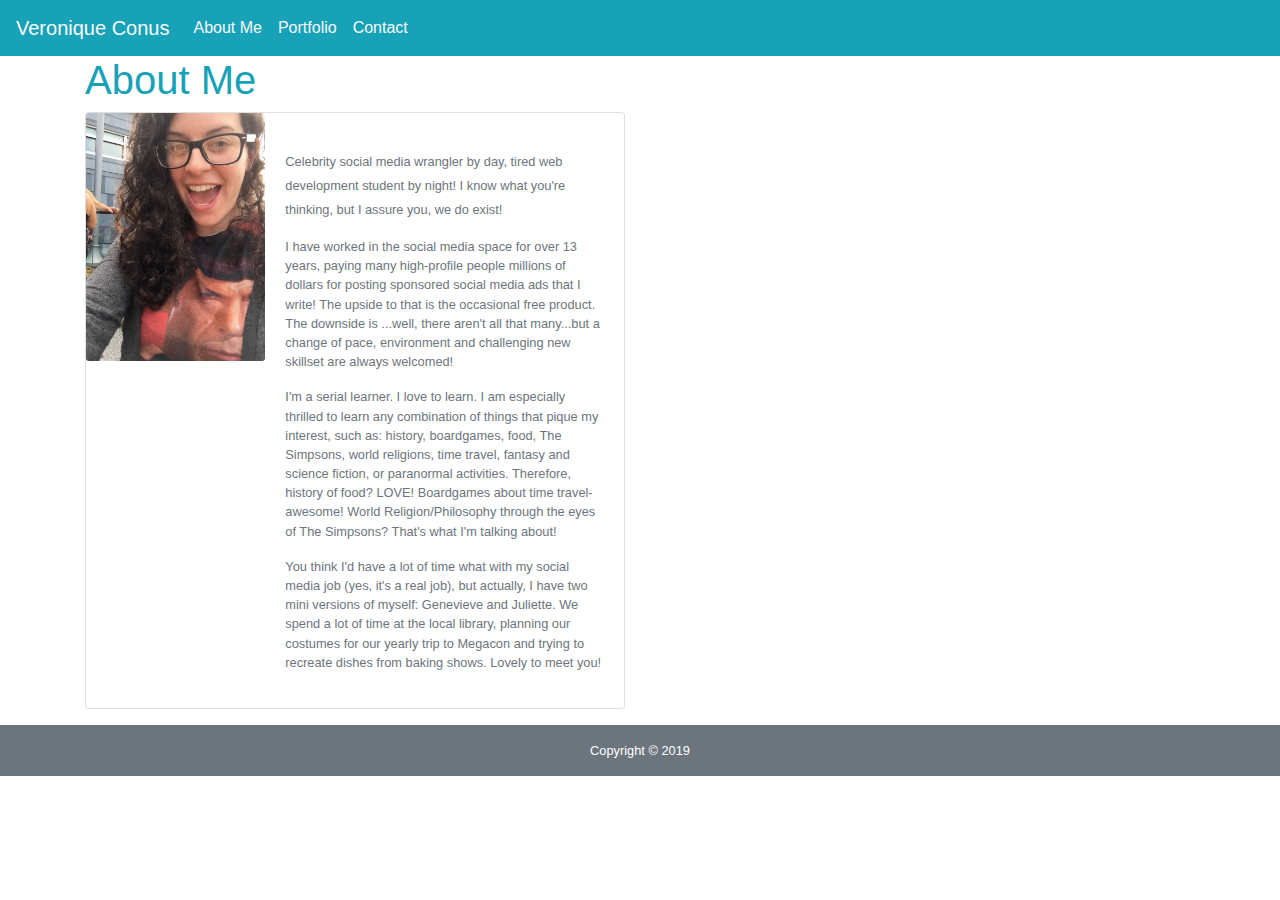
==== index.html @ 1b7205d1 "index portfolio and contact done with Bootstrap" ====
<!DOCTYPE html>
<html lang="en">

<head>
    <meta charset="UTF-8">
    <meta name="viewport" content="width=device-width, initial-scale=1.0">
    <meta http-equiv="X-UA-Compatible" content="ie=edge">
    <title>About Me</title>

    <!-- Bootstrap CSS -->
    <link rel="stylesheet" href="https://stackpath.bootstrapcdn.com/bootstrap/4.3.1/css/bootstrap.min.css"
        integrity="sha384-ggOyR0iXCbMQv3Xipma34MD+dH/1fQ784/j6cY/iJTQUOhcWr7x9JvoRxT2MZw1T" crossorigin="anonymous">

</head>

<body>
    <nav class="navbar sticky-top navbar-expand-lg navbar-light bg-info">
        <a class="navbar-brand text-light" href="#">Veronique Conus</a>
        <button class="navbar-toggler" type="button " data-toggle="collapse" data-target="#navbarText"
            aria-controls="navbarText" aria-expanded="false" aria-label="Toggle navigation">
            <span class="navbar-toggler-icon"></span>
        </button>
        <div class="collapse navbar-collapse" id="navbarText">
            <ul class="navbar-nav mr-auto">
                <li class="nav-item active">
                    <a class="nav-link text-light" href="index.html">About Me <span class="sr-only">(current)</span></a>
                </li>
                <li class="nav-item">
                    <a class="nav-link text-light" href="Portfolio">Portfolio</a>
                </li>
                <li class="nav-item">
                    <a class="nav-link text-light" href="contact.html">Contact</a>
                </li>
            </ul>
        </div>
    </nav>

    

    <!-- Our rows function in containers (grid created). -->
    <div class="container">

        <!-- Our columns function in rows. -->
        <div class="row">

            <!-- Columns have 12 areas of width to work with. -->

            <!-- One third of screen (4/12) -->
            <div class="col-md-4">
                <!-- This is column 1 of 3 -->
            </div>

            <!-- One third of screen (4/12) -->
            <div class="col-md-4">
                <!-- This is column 2 of 3 -->
            </div>

            <!-- One third of screen (4/12) -->
            <div class="col-md-4">

                <!-- This is column 3 of 3 -->
            </div>

            <!-- Columns float left, so all adjacent rows will appear next to each other (as long as not all space gets taken up) -->
        </div>

    </div>


    <!-- Creates the Overall Grid -->
    <div class="container">

        <!-- First Row -->
        <div class="row">

            <!-- First (and only column) -->
            <div class="col-md-12 text-info">
                <h1>About Me</h1>
            </div>
        </div>

        <!-- Second Row -->
        <div class="row">

            <!-- First of two columns -->
            <div class="col-md-12">
                    <div class="card mb-3" style="max-width: 540px;">
                            <div class="row no-gutters">
                                <div class="col-md-4">
                                    <img src="assets/profile-img.jpg" class="card-img" alt="Veronique Conus">
                                </div>
                                <div class="col-md-8">
                                    <div class="card-body">
                                        <p class="card-text"><small class="text-muted">
                                                <p>Celebrity social media wrangler by day, tired web development student by night! I know
                                                    what you're thinking, but I assure you, we do exist!
                                                </p>
                                                <p>
                                                    I have worked in the social media space for over 13 years, paying many high-profile
                                                    people millions of dollars for posting sponsored social media ads that I write! The
                                                    upside to that is the occasional free product. The downside is ...well, there aren't all
                                                    that many...but a change of pace, environment and challenging new skillset are always
                                                    welcomed!
                                                </p>
                                                <p>
                                                    I'm a serial learner. I love to learn. I am especially thrilled to learn any combination
                                                    of things that pique my interest, such as: history, boardgames, food, The Simpsons,
                                                    world religions, time travel, fantasy and science fiction, or paranormal activities.
                                                    Therefore, history of food? LOVE! Boardgames about time travel- awesome! World
                                                    Religion/Philosophy through the eyes of The Simpsons? That's what I'm talking about!
                                                </p>
                                                <p>
                                                    You think I'd have a lot of time what with my social media job (yes, it's a real job),
                                                    but actually, I have two mini versions of myself: Genevieve and Juliette. We spend a lot
                                                    of time at the local library, planning our costumes for our yearly trip to Megacon and
                                                    trying to recreate dishes from baking shows. Lovely to meet you!
                                                </p>
                    
                                    </div>
                                </div>
                            </div>
                        </div>
            </div>


        </div>

    </div>

    <footer class="footer mt-auto py-3 mb-2 bg-secondary text-white">
        <div class="container text-center">Copyright © 2019</div>
    </footer>

    <!-- Bootstrap JavaScript -->
    <script src="https://code.jquery.com/jquery-3.3.1.slim.min.js"
        integrity="sha384-q8i/X+965DzO0rT7abK41JStQIAqVgRVzpbzo5smXKp4YfRvH+8abtTE1Pi6jizo"
        crossorigin="anonymous"></script>
    <script src="https://cdnjs.cloudflare.com/ajax/libs/popper.js/1.14.7/umd/popper.min.js"
        integrity="sha384-UO2eT0CpHqdSJQ6hJty5KVphtPhzWj9WO1clHTMGa3JDZwrnQq4sF86dIHNDz0W1"
        crossorigin="anonymous"></script>
    <script src="https://stackpath.bootstrapcdn.com/bootstrap/4.3.1/js/bootstrap.min.js"
        integrity="sha384-JjSmVgyd0p3pXB1rRibZUAYoIIy6OrQ6VrjIEaFf/nJGzIxFDsf4x0xIM+B07jRM"
        crossorigin="anonymous"></script>
</body>

</html>
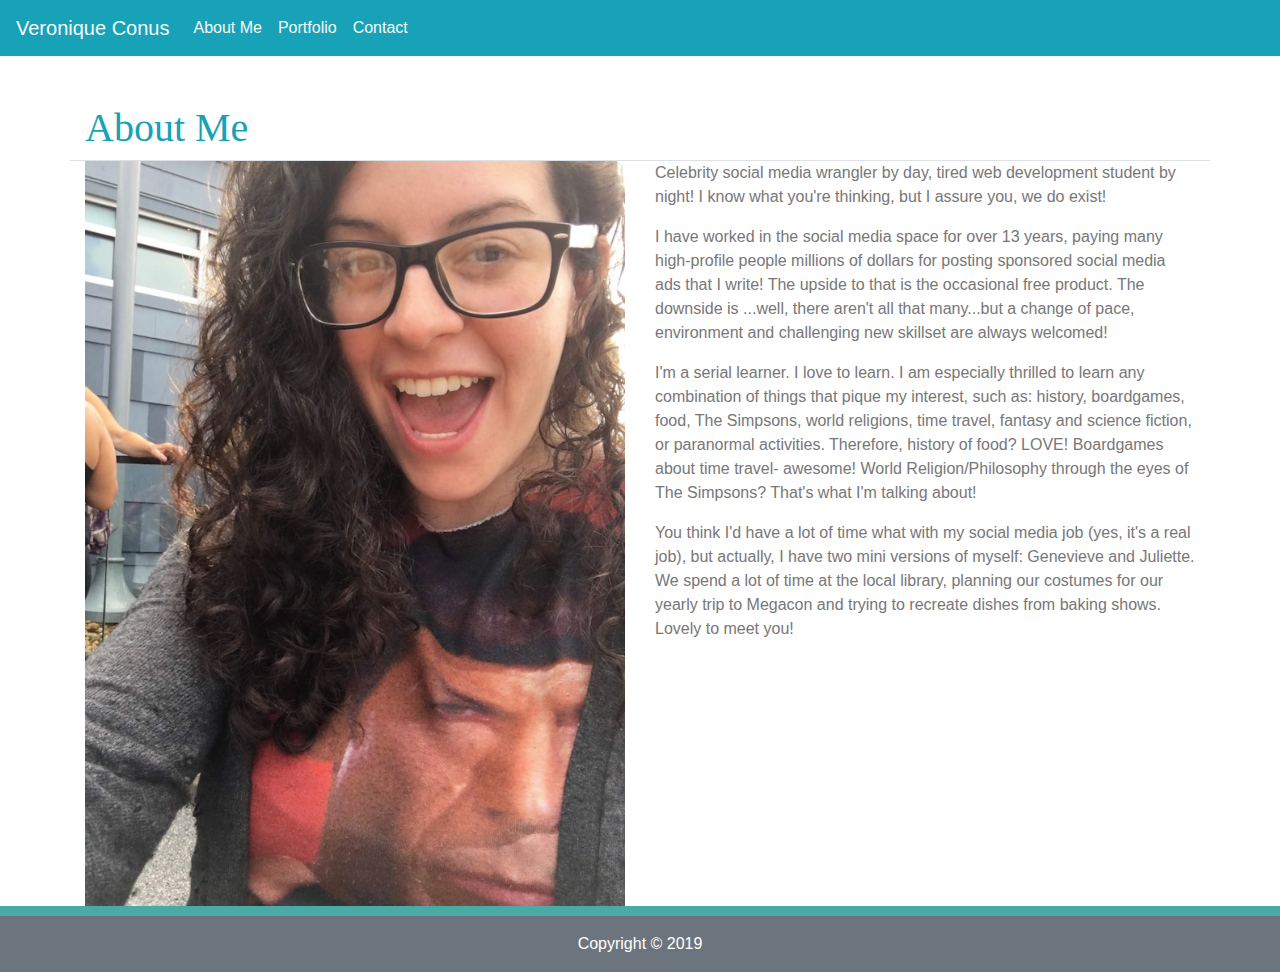
==== commit 2126b681: "updated bootstrap stuff" ====
--- a/index.html
+++ b/index.html
@@ -1,5 +1,5 @@
 <!DOCTYPE html>
-<html lang="en">
+<html lang="en" class="h-100">
 
 <head>
     <meta charset="UTF-8">
@@ -10,12 +10,12 @@
     <!-- Bootstrap CSS -->
     <link rel="stylesheet" href="https://stackpath.bootstrapcdn.com/bootstrap/4.3.1/css/bootstrap.min.css"
         integrity="sha384-ggOyR0iXCbMQv3Xipma34MD+dH/1fQ784/j6cY/iJTQUOhcWr7x9JvoRxT2MZw1T" crossorigin="anonymous">
-
+    <link rel="stylesheet" href="style.css">
 </head>
 
-<body>
-    <nav class="navbar sticky-top navbar-expand-lg navbar-light bg-info">
-        <a class="navbar-brand text-light" href="#">Veronique Conus</a>
+<body class="body d-flex flex-column h-100">
+    <nav class="navbar sticky-top navbar-expand-lg navbar-light bg-info flex-shrink-0">
+        <a class="navbar-brand text-light">Veronique Conus</a>
         <button class="navbar-toggler" type="button " data-toggle="collapse" data-target="#navbarText"
             aria-controls="navbarText" aria-expanded="false" aria-label="Toggle navigation">
             <span class="navbar-toggler-icon"></span>
@@ -26,7 +26,7 @@
                     <a class="nav-link text-light" href="index.html">About Me <span class="sr-only">(current)</span></a>
                 </li>
                 <li class="nav-item">
-                    <a class="nav-link text-light" href="Portfolio">Portfolio</a>
+                    <a class="nav-link text-light" href="portfolio.html">Portfolio</a>
                 </li>
                 <li class="nav-item">
                     <a class="nav-link text-light" href="contact.html">Contact</a>
@@ -35,99 +35,51 @@
         </div>
     </nav>
 
-    
+    <div class="container mt-5">
 
-    <!-- Our rows function in containers (grid created). -->
-    <div class="container">
-
-        <!-- Our columns function in rows. -->
+        <!-- Second Row -->
         <div class="row">
-
-            <!-- Columns have 12 areas of width to work with. -->
-
-            <!-- One third of screen (4/12) -->
-            <div class="col-md-4">
-                <!-- This is column 1 of 3 -->
-            </div>
-
-            <!-- One third of screen (4/12) -->
-            <div class="col-md-4">
-                <!-- This is column 2 of 3 -->
-            </div>
-
-            <!-- One third of screen (4/12) -->
-            <div class="col-md-4">
-
-                <!-- This is column 3 of 3 -->
-            </div>
-
-            <!-- Columns float left, so all adjacent rows will appear next to each other (as long as not all space gets taken up) -->
-        </div>
-
-    </div>
-
-
-    <!-- Creates the Overall Grid -->
-    <div class="container">
-
-        <!-- First Row -->
-        <div class="row">
-
             <!-- First (and only column) -->
-            <div class="col-md-12 text-info">
+            <div class="col-md-12 text-info border-bottom">
                 <h1>About Me</h1>
             </div>
         </div>
 
-        <!-- Second Row -->
         <div class="row">
-
-            <!-- First of two columns -->
-            <div class="col-md-12">
-                    <div class="card mb-3" style="max-width: 540px;">
-                            <div class="row no-gutters">
-                                <div class="col-md-4">
-                                    <img src="assets/profile-img.jpg" class="card-img" alt="Veronique Conus">
-                                </div>
-                                <div class="col-md-8">
-                                    <div class="card-body">
-                                        <p class="card-text"><small class="text-muted">
-                                                <p>Celebrity social media wrangler by day, tired web development student by night! I know
-                                                    what you're thinking, but I assure you, we do exist!
-                                                </p>
-                                                <p>
-                                                    I have worked in the social media space for over 13 years, paying many high-profile
-                                                    people millions of dollars for posting sponsored social media ads that I write! The
-                                                    upside to that is the occasional free product. The downside is ...well, there aren't all
-                                                    that many...but a change of pace, environment and challenging new skillset are always
-                                                    welcomed!
-                                                </p>
-                                                <p>
-                                                    I'm a serial learner. I love to learn. I am especially thrilled to learn any combination
-                                                    of things that pique my interest, such as: history, boardgames, food, The Simpsons,
-                                                    world religions, time travel, fantasy and science fiction, or paranormal activities.
-                                                    Therefore, history of food? LOVE! Boardgames about time travel- awesome! World
-                                                    Religion/Philosophy through the eyes of The Simpsons? That's what I'm talking about!
-                                                </p>
-                                                <p>
-                                                    You think I'd have a lot of time what with my social media job (yes, it's a real job),
-                                                    but actually, I have two mini versions of myself: Genevieve and Juliette. We spend a lot
-                                                    of time at the local library, planning our costumes for our yearly trip to Megacon and
-                                                    trying to recreate dishes from baking shows. Lovely to meet you!
-                                                </p>
-                    
-                                    </div>
-                                </div>
-                            </div>
-                        </div>
+            <div class="col-md-6 ">
+                <img src="assets/profile-img.jpg" class="img-fluid" alt="Responsive image">
             </div>
+            <div class="col-md-6">
+                <p>
+                    Celebrity social media wrangler by day, tired web development student by night! I know what you're
+                    thinking, but I assure you, we do exist!
+                </p>
+                <p>
+                    I have worked in the social media space for over 13 years, paying many high-profile people millions
+                    of dollars for posting sponsored social media ads that I write! The upside to that is the occasional
+                    free product. The downside is ...well, there aren't all that many...but a change of pace,
+                    environment and challenging new skillset are always welcomed!
+                </p>
+                <p>
+                    I'm a serial learner. I love to learn. I am especially thrilled to learn any combination of things
+                    that pique my interest, such as: history, boardgames, food, The Simpsons, world religions, time
+                    travel, fantasy and science fiction, or paranormal activities. Therefore, history of food? LOVE!
+                    Boardgames about time travel- awesome! World Religion/Philosophy through the eyes of The Simpsons?
+                    That's what I'm talking about!
+                </p>
+                <p>
+                    You think I'd have a lot of time what with my social media job (yes, it's a real job), but actually,
+                    I have two mini versions of myself: Genevieve and Juliette. We spend a lot of time at the local
+                    library, planning our costumes for our yearly trip to Megacon and trying to recreate dishes from
+                    baking shows. Lovely to meet you!
+                </p>
+            </div>
+        </div>
+    </div>
 
 
-        </div>
 
-    </div>
-
-    <footer class="footer mt-auto py-3 mb-2 bg-secondary text-white">
+    <footer class="footer mt-auto py-3 bg-secondary text-white">
         <div class="container text-center">Copyright © 2019</div>
     </footer>
 
--- a/style.css
+++ b/style.css
@@ -0,0 +1,60 @@
+
+/* assigned margin a value of 0 to account for the browser's default styling*/
+.body {
+    color: #777777;
+    margin:0;
+    line-height: 1.5em;
+    font-family: Arial, 'Helvetica Neue', Helvetica, sans-serif;
+    background-image:url("white-waves.png");
+    }
+    
+    h1, h2, h3, h4, h5, h6 {
+        font-family: Georgia, 'Times New Roman', Times, serif;
+    }
+    
+    /* .container { */
+        /* margin:0; */
+        /* padding: 20px; */
+        /* border-top: 2px solid #cccccc; */
+        /* position: relative; */
+    /* } */
+    
+    .form {
+        background-color: #ffffff;
+        border-bottom-color: #cccccc;
+        width: 920px;
+        margin: 10px auto;  
+        padding: 20px;
+    }
+
+    .button {
+        background-color: #4aaaa5;
+        font-size: 20px;
+        color: white;
+        width: 116px;
+        height: 42px;
+        line-height: 30px;
+        font-family: Arial, 'Helvetica Neue', Helvetica, sans-serif;
+    }
+    
+    .textbox {
+        margin: 20px 0 0 0;
+    }
+    
+    .project-label {
+        background-color: #4aaaa5;
+        font-size: 20px;
+        color: white;
+        font-family: Arial, 'Helvetica Neue', Helvetica, sans-serif;
+        text-align: center;
+        padding: 20px;
+        position: absolute;
+        bottom: 15px;
+        left: 0;
+        right: 0;
+    }
+    
+    .footer {
+        border-top: 10px solid #4aaaa5;
+        /* padding: 20px; */
+    }